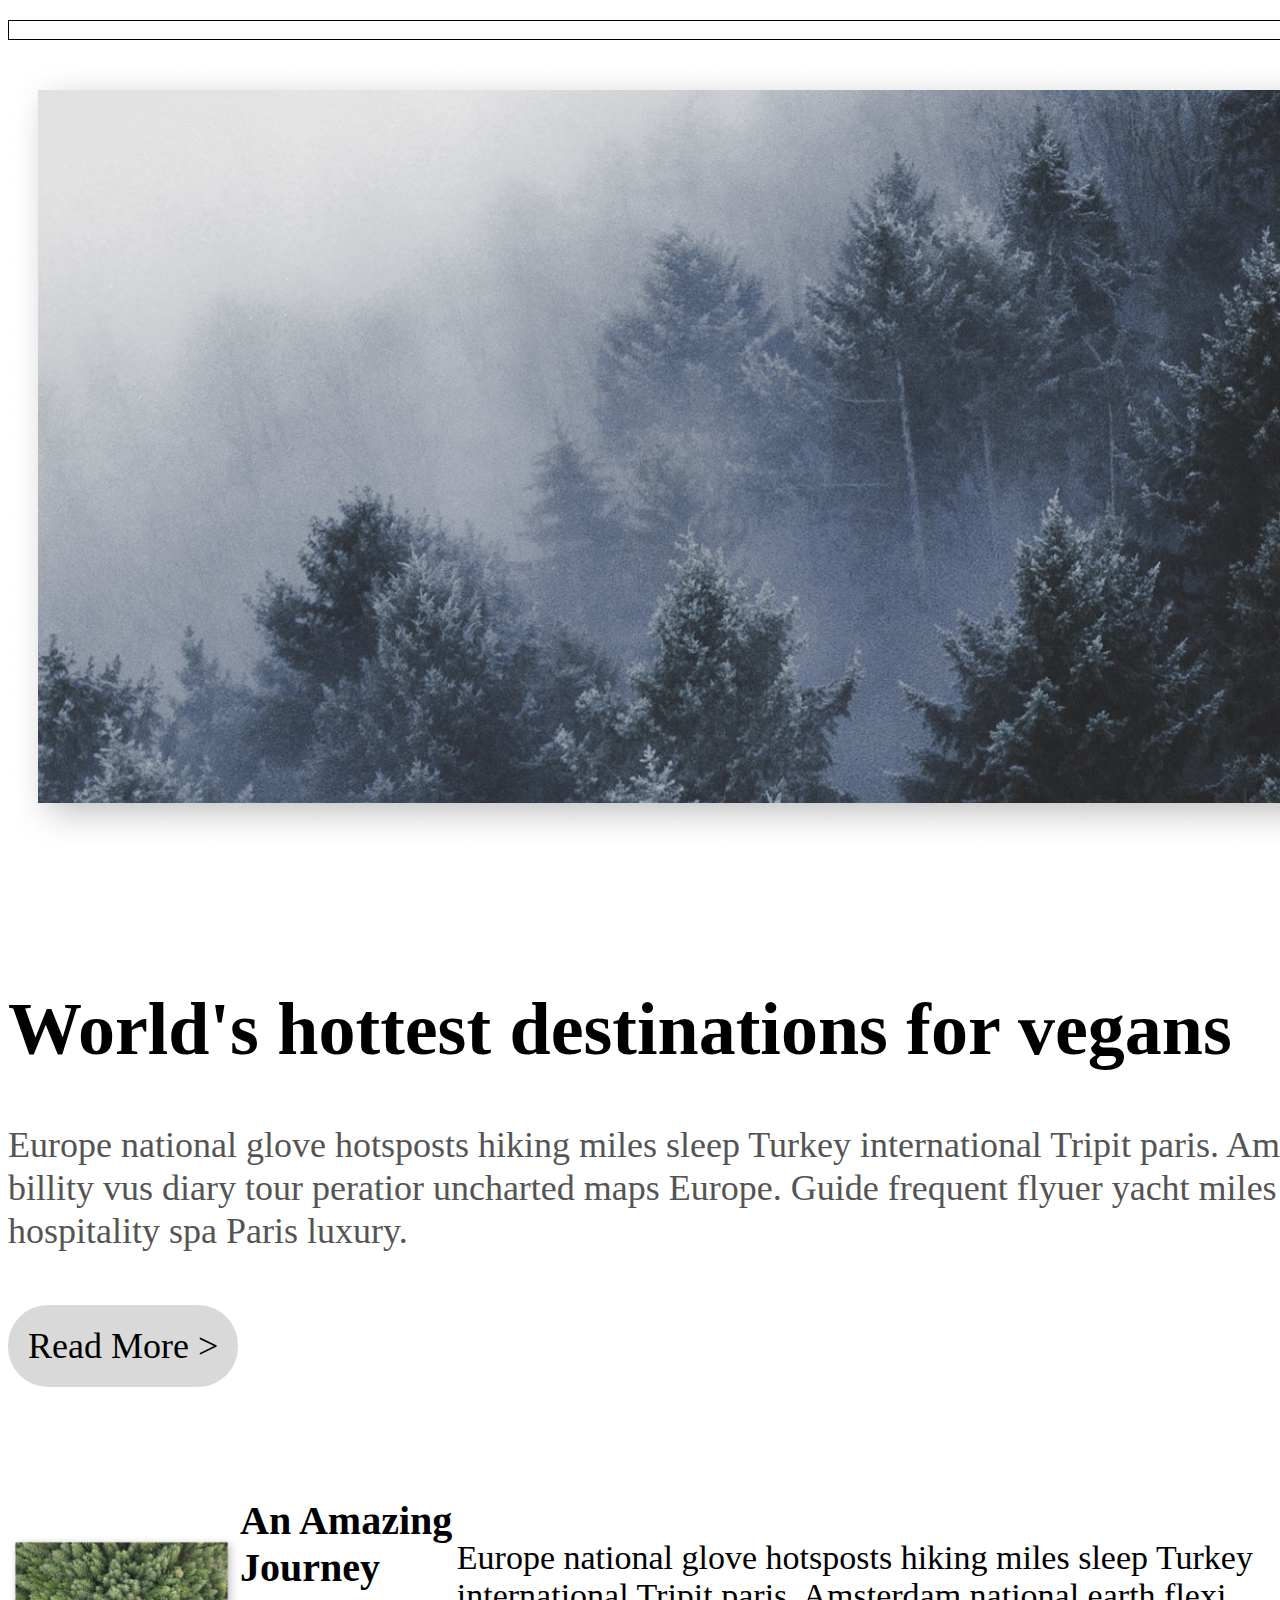
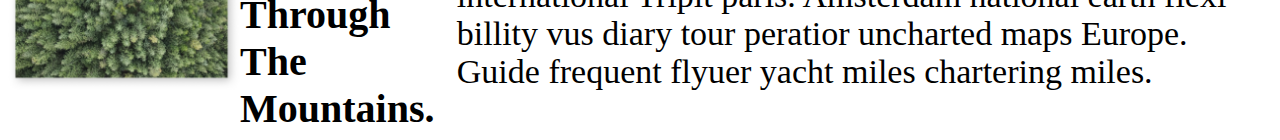
==== html/basic.html @ 82b42f57 "Add files via upload" ====
<!DOCTYPE html>
<html lang="en">
<head>
    <meta charset="UTF-8">
    <meta http-equiv="X-UA-Compatible" content="IE=edge">
    <meta name="viewport" content="width=device-width, initial-scale=1.0">
    <title>Document</title>
</head>
<body>
    <!--basic.html-->
    <!-- block (div, h, p, ul, li)
    ㄴ 가로사이즈가 100%, 한줄내리기
    ㄴ 스타일 제약이 없음

    inline(a, img, span, b)
    ㄴ 콘텐츠의 크기만큼 사이즈 설정
    ㄴ 한줄내리기없음
    ㄴ 스타일 제약이 있음=>사이즈, 여백 

    * block태그 안에 inline태그 사용 -->

    <div class="menu">
        <a href="#">HOME</a>
        <a href="#">ABOUT</a>
        <a href="#">SERVISE</a>
    </div>
    <style>
        .menu{
            width: 1750px;
            border: 1px solid #000;
            text-align: right;
            margin: 20px auto;
            /* left, right, center (부모안 inline자손을 정렬할 때 사용) */
        }
        .menu > a{
            /* margin:  20px 20px 20px 20px; 12(상), 3(우), 6(하), 9(좌)
            margin:  20px 20px 20px; 상,하,좌우
            margin:  20px 20px; 상하,좌우
            margin:  20px; 상하좌우 */
            margin: 0 20px;
            color: #000;
            text-decoration: none;
        }
    </style>
    <div class="안개숲">
        <img src="./img_안개숲.jpg" alt="숲 이미지" title="안개 낀 숲">
    </div>
    <style>
        .안개숲{width:1750px;
        margin: 0 auto;
        }
        .안개숲 > a{width: 100%;}
    </style>

    <div class="text-1">
        <b>World's hottest destinations for vegans</b>
        <p>
        Europe national glove hotsposts hiking miles sleep Turkey
        international Tripit paris. Amsterdam national earth flexi
        billity vus diary tour peratior uncharted maps Europe.
        Guide frequent flyuer yacht miles chartering. the China
        country hospitality spa Paris luxury.
       </p>
        <a href="#">Read More ></a>
    </div>
    <style>
        .text-1{
            width: 1750px;
            margin: 130px auto 110px auto;
        }
        .text-1 > b{
            font-size: 74px;
        }
        .text-1 > p{
            margin: 52px 0;
            font-size: 36px;
            color: #545454;
            line-height: 43px; 
            }
        .text-1 > a{
            font-size: 36px;
            background: #d9d9d9;
            padding: 20px 20px;
            display: inline-block;
            border-radius: 40px;
            color: black;
            text-decoration: none;
        }
    </style>
    <div class="text-2">
        <div><img src="./img_숲.jpg" alt="숲이미지"></div>
        <b>An Amazing Journey 
        Through The Mountains.</b>
        <p>Europe national glove hotsposts hiking miles sleep Turkey
            international Tripit paris. Amsterdam national earth flexi
            billity vus diary tour peratior uncharted maps Europe.
            Guide frequent flyuer yacht miles chartering miles.
            </p>
    </div>
    <style>
        .text-2{display: flex;
        align-items: center;
        }
        .text-2 > div{width: 859px;}
        .text-2 > div > img {width: 100%;}
        .text-2 > b{font-size: 40px;
        }
        .text-2 > p{
            font-size: 34px;
        }
    </style>
</body>
</html>
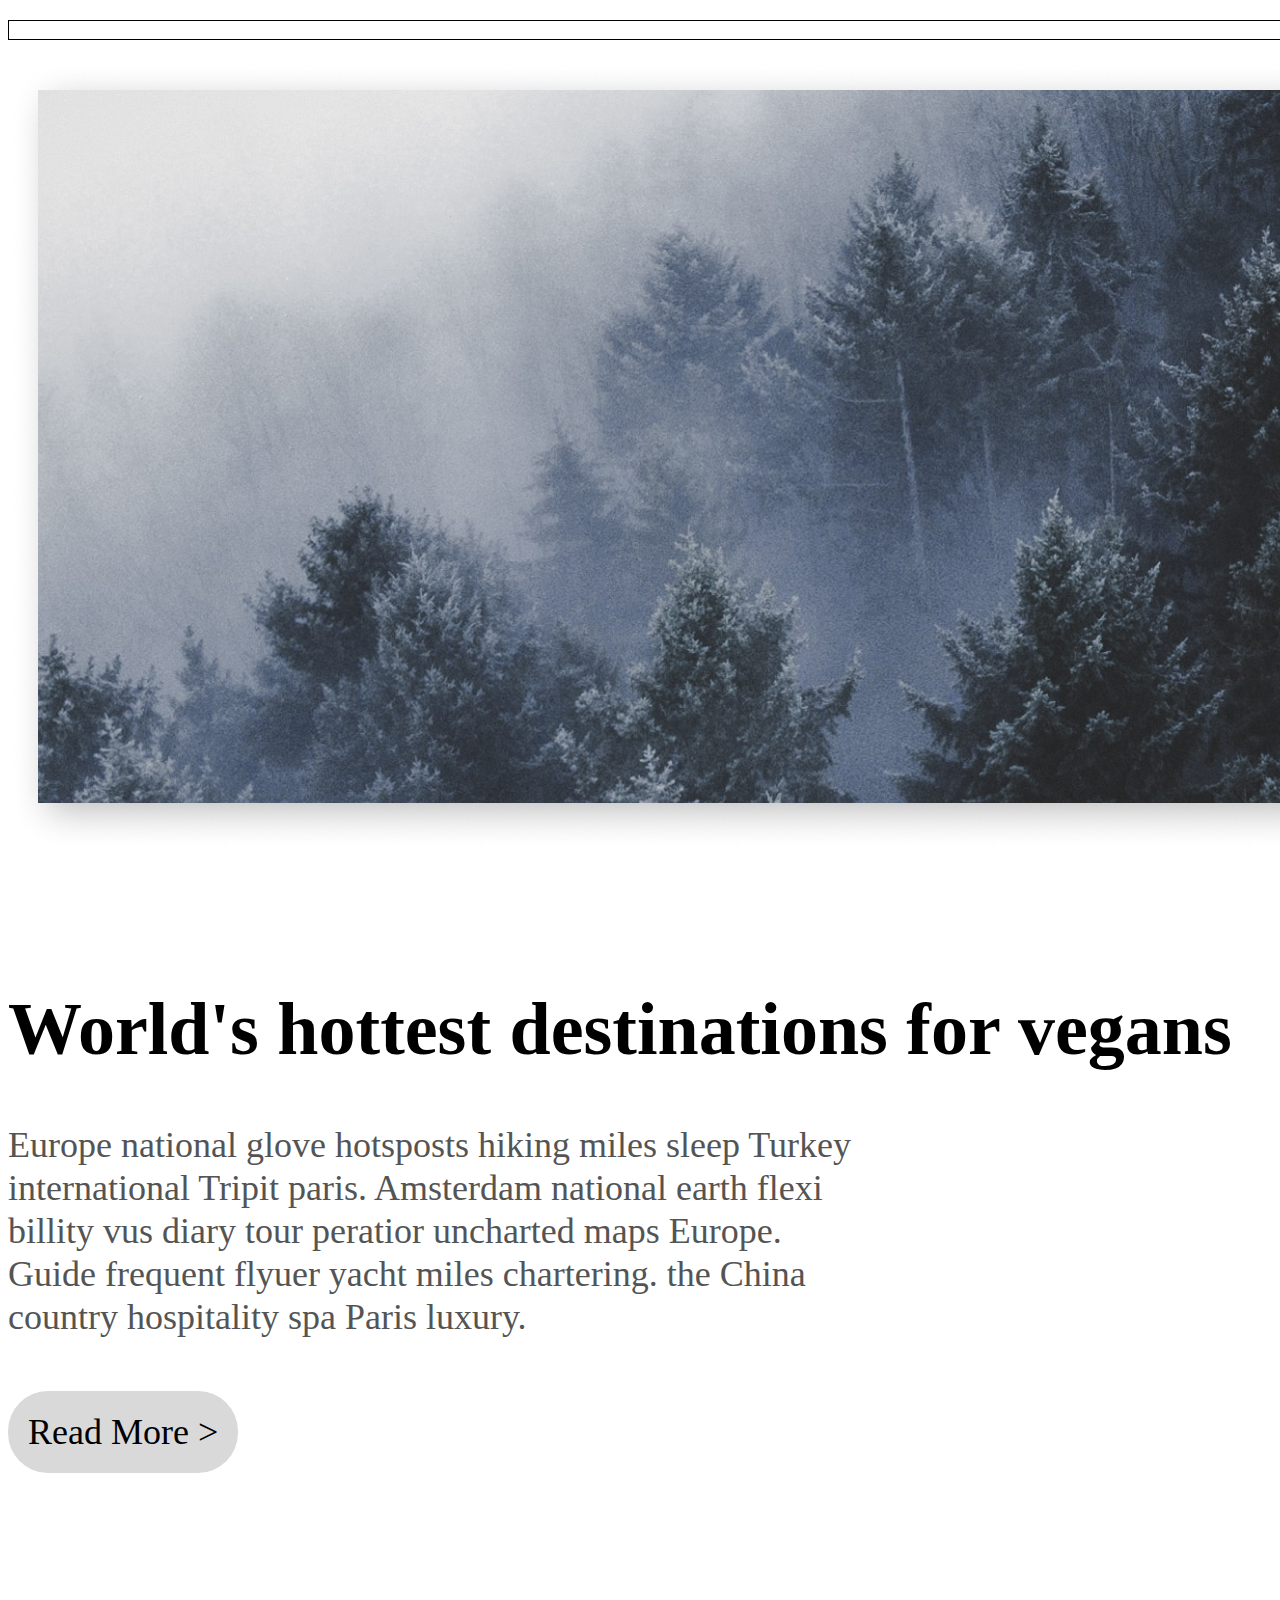
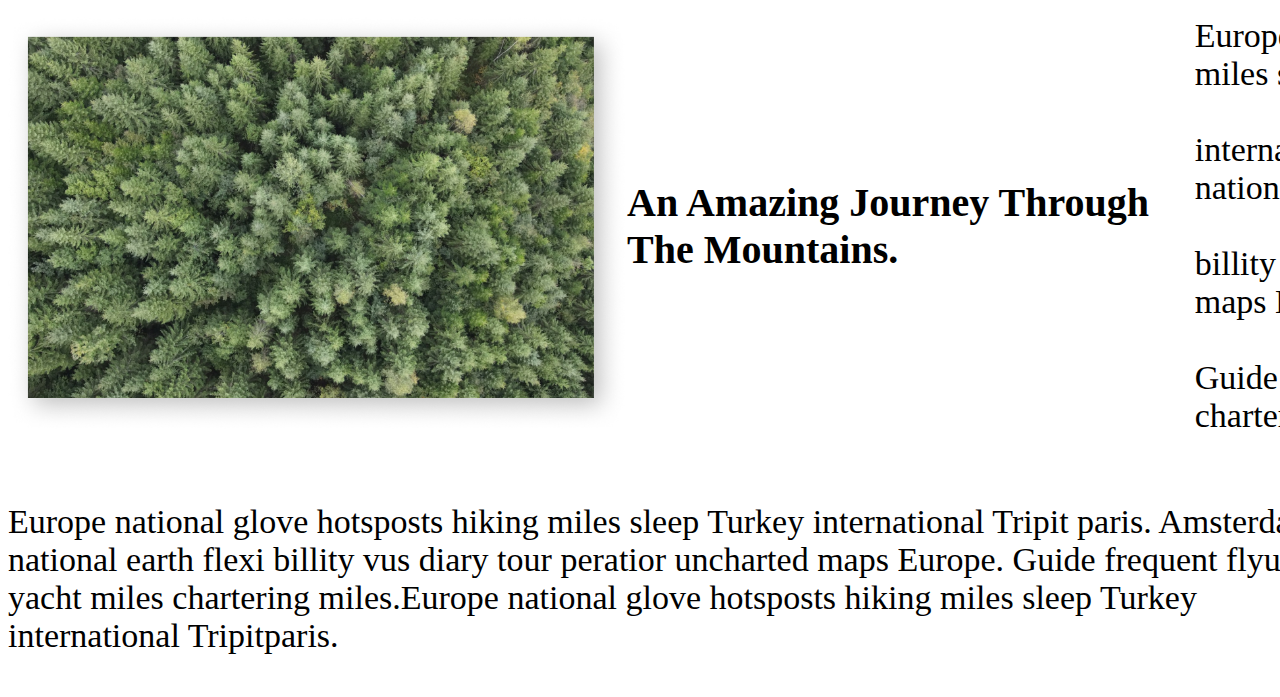
==== commit 6c219f40: "2023-05-19" ====
--- a/html/basic.html
+++ b/html/basic.html
@@ -55,10 +55,10 @@
     <div class="text-1">
         <b>World's hottest destinations for vegans</b>
         <p>
-        Europe national glove hotsposts hiking miles sleep Turkey
-        international Tripit paris. Amsterdam national earth flexi
-        billity vus diary tour peratior uncharted maps Europe.
-        Guide frequent flyuer yacht miles chartering. the China
+        Europe national glove hotsposts hiking miles sleep Turkey<br>
+        international Tripit paris. Amsterdam national earth flexi<br>
+        billity vus diary tour peratior uncharted maps Europe.<br>
+        Guide frequent flyuer yacht miles chartering. the China<br>
         country hospitality spa Paris luxury.
        </p>
         <a href="#">Read More ></a>
@@ -91,23 +91,54 @@
         <div><img src="./img_숲.jpg" alt="숲이미지"></div>
         <b>An Amazing Journey 
         Through The Mountains.</b>
+        <p style="white-space: pre-line;">Europe national glove hotsposts hiking miles sleep Turkey
+            
+            international Tripit paris. Amsterdam national earth flexi
+
+            billity vus diary tour peratior uncharted maps Europe.
+            
+            Guide frequent flyuer yacht miles chartering miles.
+            </p>
+    </div>
+    <div class="text-2 reverse">
+        <div><img src="./img_겨울.jpg" alt="겨울이미지"></div>
+        <b>Tips for Traveling in Winter season</b>
         <p>Europe national glove hotsposts hiking miles sleep Turkey
             international Tripit paris. Amsterdam national earth flexi
             billity vus diary tour peratior uncharted maps Europe.
-            Guide frequent flyuer yacht miles chartering miles.
+            Guide frequent flyuer yacht miles chartering miles.Europe national glove hotsposts hiking miles sleep Turkey
+            international Tripitparis.
             </p>
-    </div>
-    <style>
-        .text-2{display: flex;
-        align-items: center;
+            <style>
+        .text-2{
+            width: 1750px; margin: 0 auto;
+            display: flex;
+            align-items: center;
         }
-        .text-2 > div{width: 859px;}
+        .text-2 > div{width: 50%;}
         .text-2 > div > img {width: 100%;}
         .text-2 > b{font-size: 40px;
         }
         .text-2 > p{
             font-size: 34px;
         }
+        .reverse{
+            flex-direction: row-reverse;}
+        .reverse > div:nth-child(1){
+                width: 40%;
+            }
+            .reverse > div:nth-child(2){
+                width: 60%;
+            }
+        .reverse{
+            width: 1750px; margin: auto;
+            display: flex;
+            align-items: center;
+        }
+        .reverse > div{width: 50%;}
+        .reverse > div > img{width: 100%;}
+        .reverse > b{font-size: 40px;}   
+        .reverse > p{font-size: 34px;} 
     </style>
 </body>
 </html>